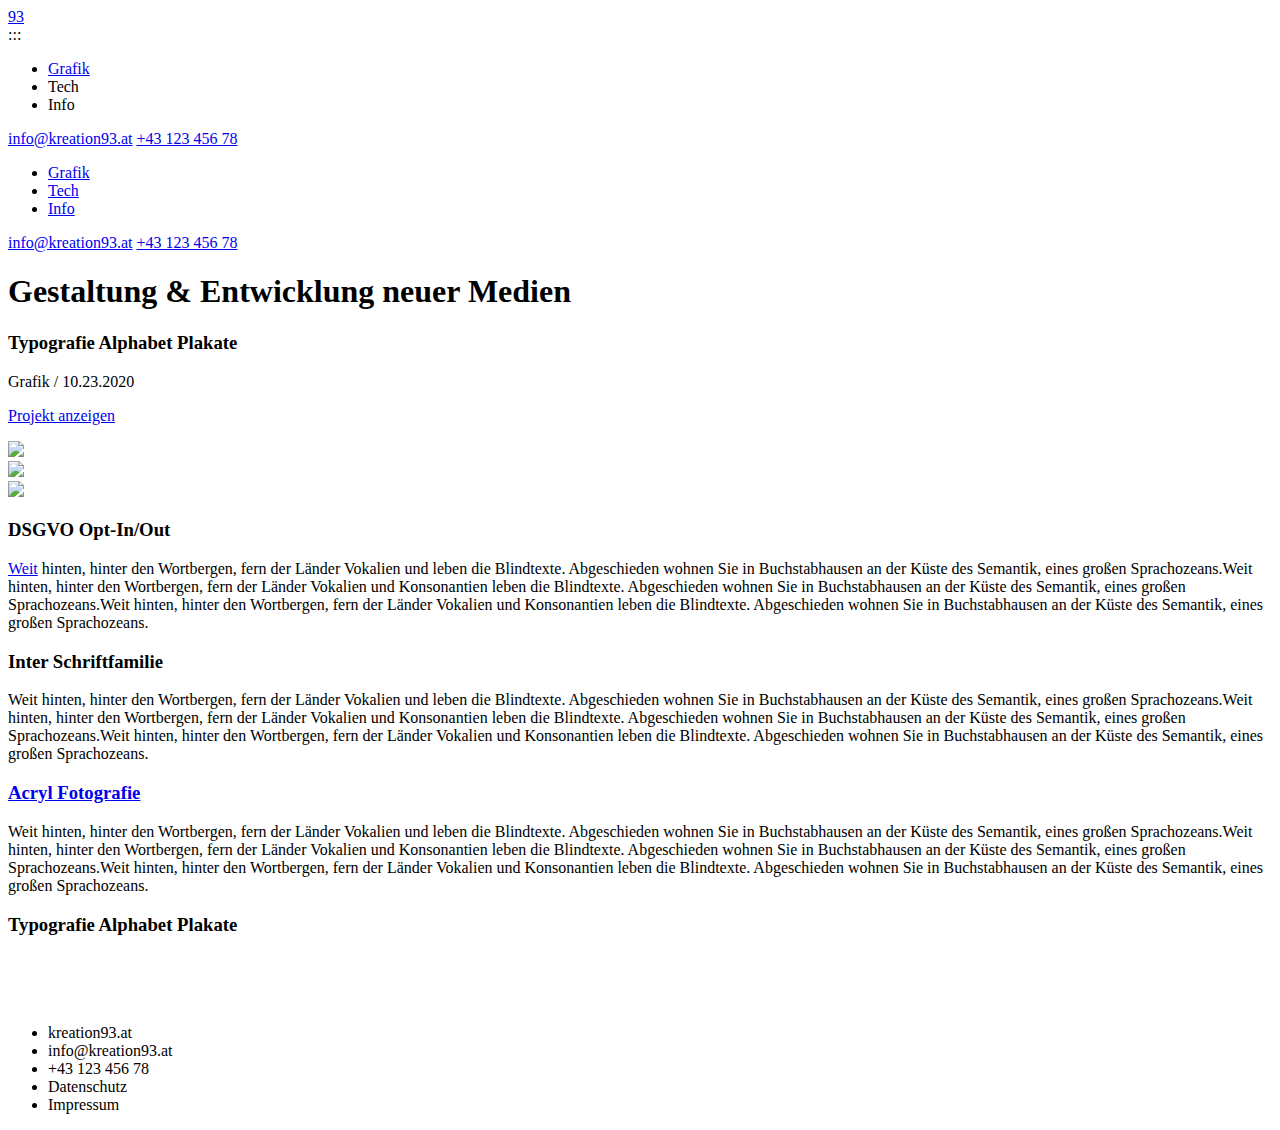
==== grafik/index.html @ 5025be01 "-" ====
<!doctype html>
<html class="no-js" lang="DE">

<head>
  <meta charset="utf-8">
  <title>kreation93</title>
  <meta name="description" content="">
  <meta name="viewport" content="width=device-width, initial-scale=1">
  <link rel="apple-touch-icon" sizes="180x180" href="https://dev.kreation93.at/favicons/apple-touch-icon.png">
  <link rel="icon" type="image/png" sizes="32x32" href="https://dev.kreation93.at/favicons/favicon-32x32.png">
  <link rel="icon" type="image/png" sizes="16x16" href="/https://dev.kreation93.at/favicons/favicon-16x16.png">
  <link rel="mask-icon" href="https://dev.kreation93.at/favicons/safari-pinned-tab.svg" color="#f4eded">
  <link rel="stylesheet" href="https://dev.kreation93.at/css/main.css">
  <meta name="theme-color" content="#F4EEEE">
</head>

<body data-instant-intensity="viewport">
  <header class="headercontainer">
    <mav class="headercontent">
      <div class="logo"><a href="https://dev.kreation93.at/">
  93
</a></div>
<a id="menutoggle">:::</a>
<ul class="menulist">
  <li><a href="#">Grafik</a></li>
  <li>Tech</li>
  <li>Info</li>
</ul>
          <div class="contactlinks">
        <a href="#">info@kreation93.at</a>
        <a href="#">+43 123 456 78</a>
      </div>

      </mav>
</header>
<div id="mobilemenu"><div class="mmc">
  <ul class="mobilemenulist">
    <li><a href="grafik.html">Grafik</a></li>
    <li><a href="#">Tech</a></li>
    <li><a href="info.html">Info</a></li>
  </ul>
  <div class="mobilecontactlinks">
    <a href="#">info@kreation93.at</a>
    <a href="#">+43 123 456 78</a>
  </div>
</div></div>
  <div id="barba-wrapper" class="page">
  <div class="barba-container container">
    <div class="topspacer"></div>
    <div class="flexboxcontainer">
      <div class="flexboxitem-full mb9p"><h1>Gestaltung & Entwicklung neuer Medien</h1></div>
      <div class="flexboxitem-full"><div class="inforow-full"><h3 class="infotitle">Typografie Alphabet Plakate</h3><div class="infotagdate"><p>Grafik / 10.23.2020</p><p><a class="arrowlink" href="#">Projekt anzeigen</a></p></div></div><img src="https://dev.kreation93.at/img/schlecker.jpg"></div>
      <div class="flexboxitem-halfth"><img src="https://dev.kreation93.at/img/schlecker.jpg"></div>
      <div class="flexboxitem-halfth mb9p"><img src="https://dev.kreation93.at/img/schlecker.jpg"></div>
      <div class="flexboxitem-full mb9p"><h3>DSGVO Opt-In/Out</h3><p><a href="https://dev.kreation93.at/grafik.html">Weit</a> hinten, hinter den Wortbergen, fern der Länder Vokalien und leben die Blindtexte. Abgeschieden wohnen Sie in Buchstabhausen an der Küste des Semantik, eines großen Sprachozeans.Weit hinten, hinter den Wortbergen, fern der Länder Vokalien und Konsonantien leben die Blindtexte. Abgeschieden wohnen Sie in Buchstabhausen an der Küste des Semantik, eines großen Sprachozeans.Weit hinten, hinter den Wortbergen, fern der Länder Vokalien und Konsonantien leben die Blindtexte. Abgeschieden wohnen Sie in Buchstabhausen an der Küste des Semantik, eines großen Sprachozeans.</p></div>
      <div class="flexboxitem-halfth mb9p"><h3>Inter Schriftfamilie</h3><p>Weit hinten, hinter den Wortbergen, fern der Länder Vokalien und leben die Blindtexte. Abgeschieden wohnen Sie in Buchstabhausen an der Küste des Semantik, eines großen Sprachozeans.Weit hinten, hinter den Wortbergen, fern der Länder Vokalien und Konsonantien leben die Blindtexte. Abgeschieden wohnen Sie in Buchstabhausen an der Küste des Semantik, eines großen Sprachozeans.Weit hinten, hinter den Wortbergen, fern der Länder Vokalien und Konsonantien leben die Blindtexte. Abgeschieden wohnen Sie in Buchstabhausen an der Küste des Semantik, eines großen Sprachozeans.</p></div>
      <div class="flexboxitem-halfth mb9p"><h3><a href="/sehen.html">Acryl Fotografie</a></h3><p>Weit hinten, hinter den Wortbergen, fern der Länder Vokalien und leben die Blindtexte. Abgeschieden wohnen Sie in Buchstabhausen an der Küste des Semantik, eines großen Sprachozeans.Weit hinten, hinter den Wortbergen, fern der Länder Vokalien und Konsonantien leben die Blindtexte. Abgeschieden wohnen Sie in Buchstabhausen an der Küste des Semantik, eines großen Sprachozeans.Weit hinten, hinter den Wortbergen, fern der Länder Vokalien und Konsonantien leben die Blindtexte. Abgeschieden wohnen Sie in Buchstabhausen an der Küste des Semantik, eines großen Sprachozeans.</p></div>
      <div class="flexboxitem-full"><h3>Typografie Alphabet Plakate</h3><img class="lazy" data-src="https://dev.kreation93.at/img/schlecker.jpg"></div>
      <div class="flexboxitem-halfth"><img class="lazy" data-src="https://dev.kreation93.at/img/schlecker.jpg"></div>
      <div class="flexboxitem-halfth"><img class="lazy" data-src="https://dev.kreation93.at/img/schlecker.jpg"></div>
    </div>

</div>


</div>

<footer class="footer">

  <ul class="footerlinks">
    <li>kreation93.at</li>
    <li>info@kreation93.at</li>
    <li>+43 123 456 78</li>
    <li>Datenschutz</li>
    <li>Impressum</li>
  </ul>


</footer>
<script type="text/javascript" src="https://dev.kreation93.at/js/main.js"></script>
</body>

</html>
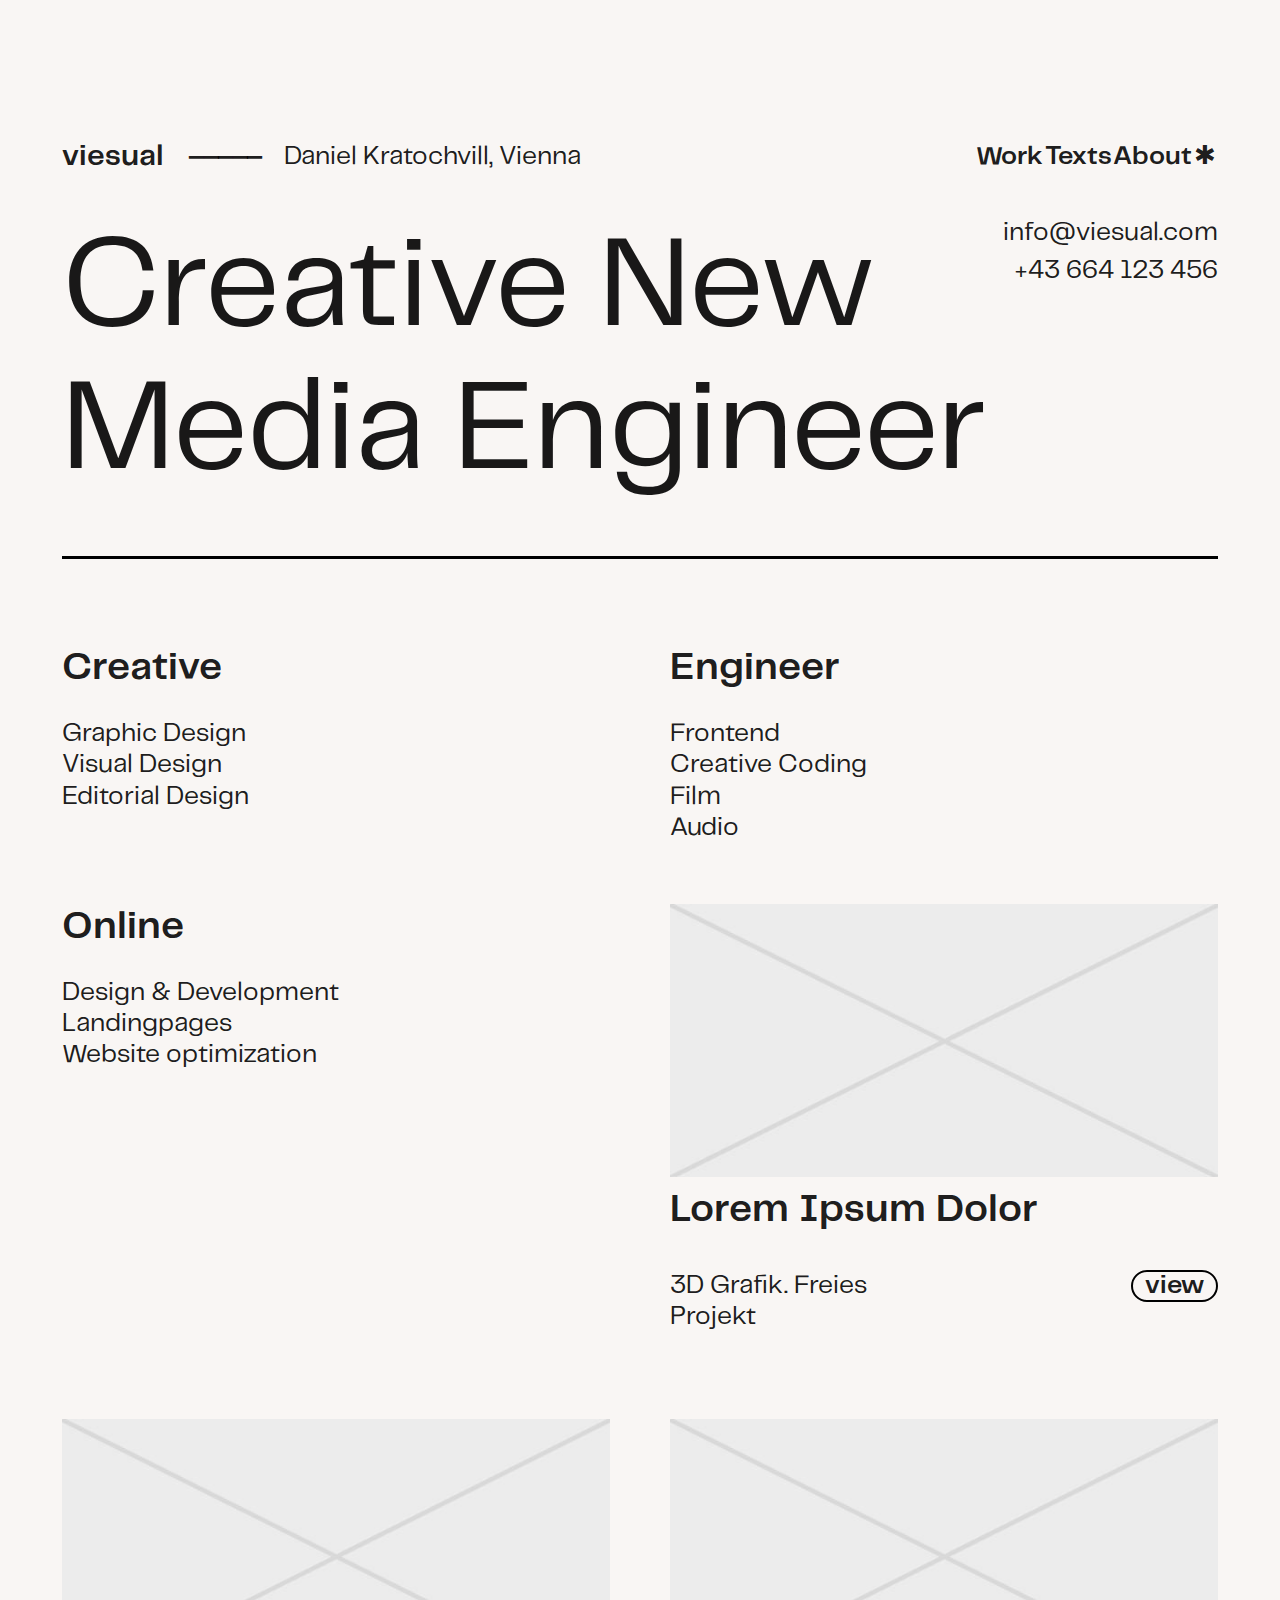
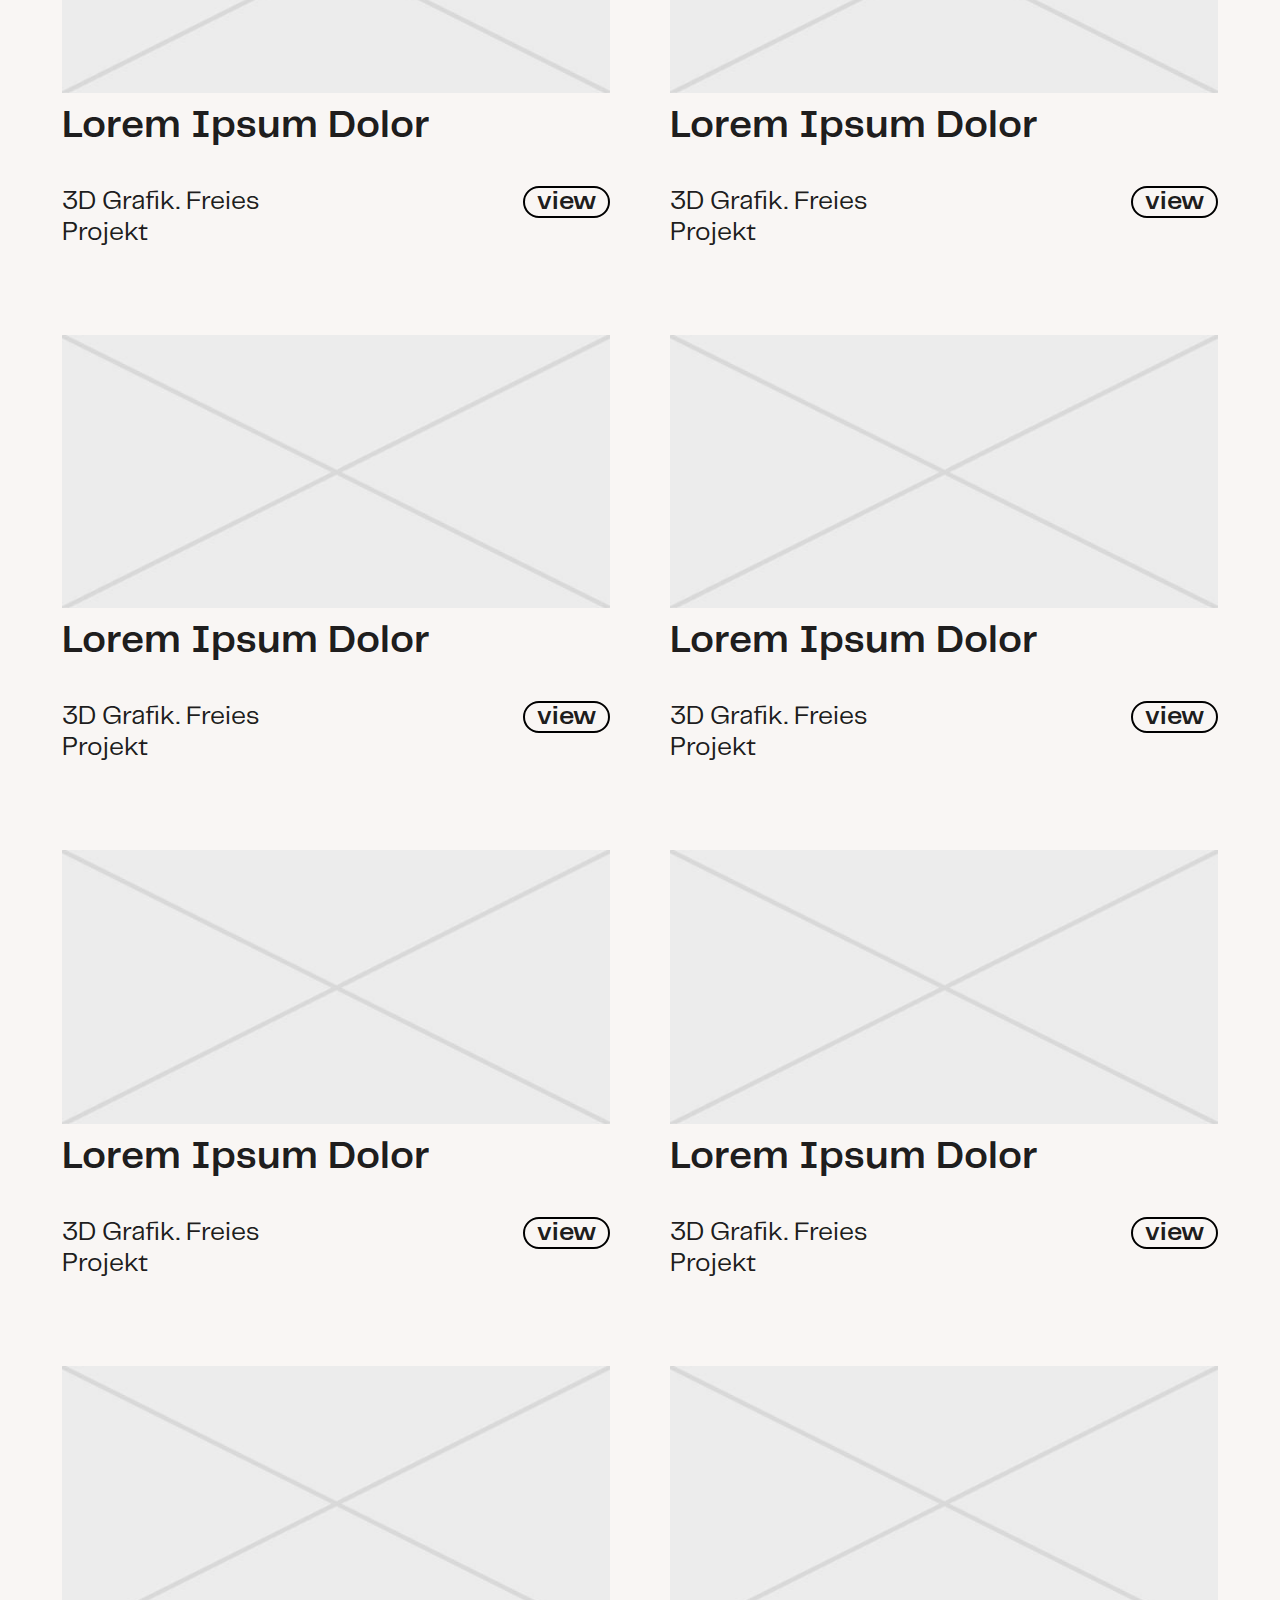
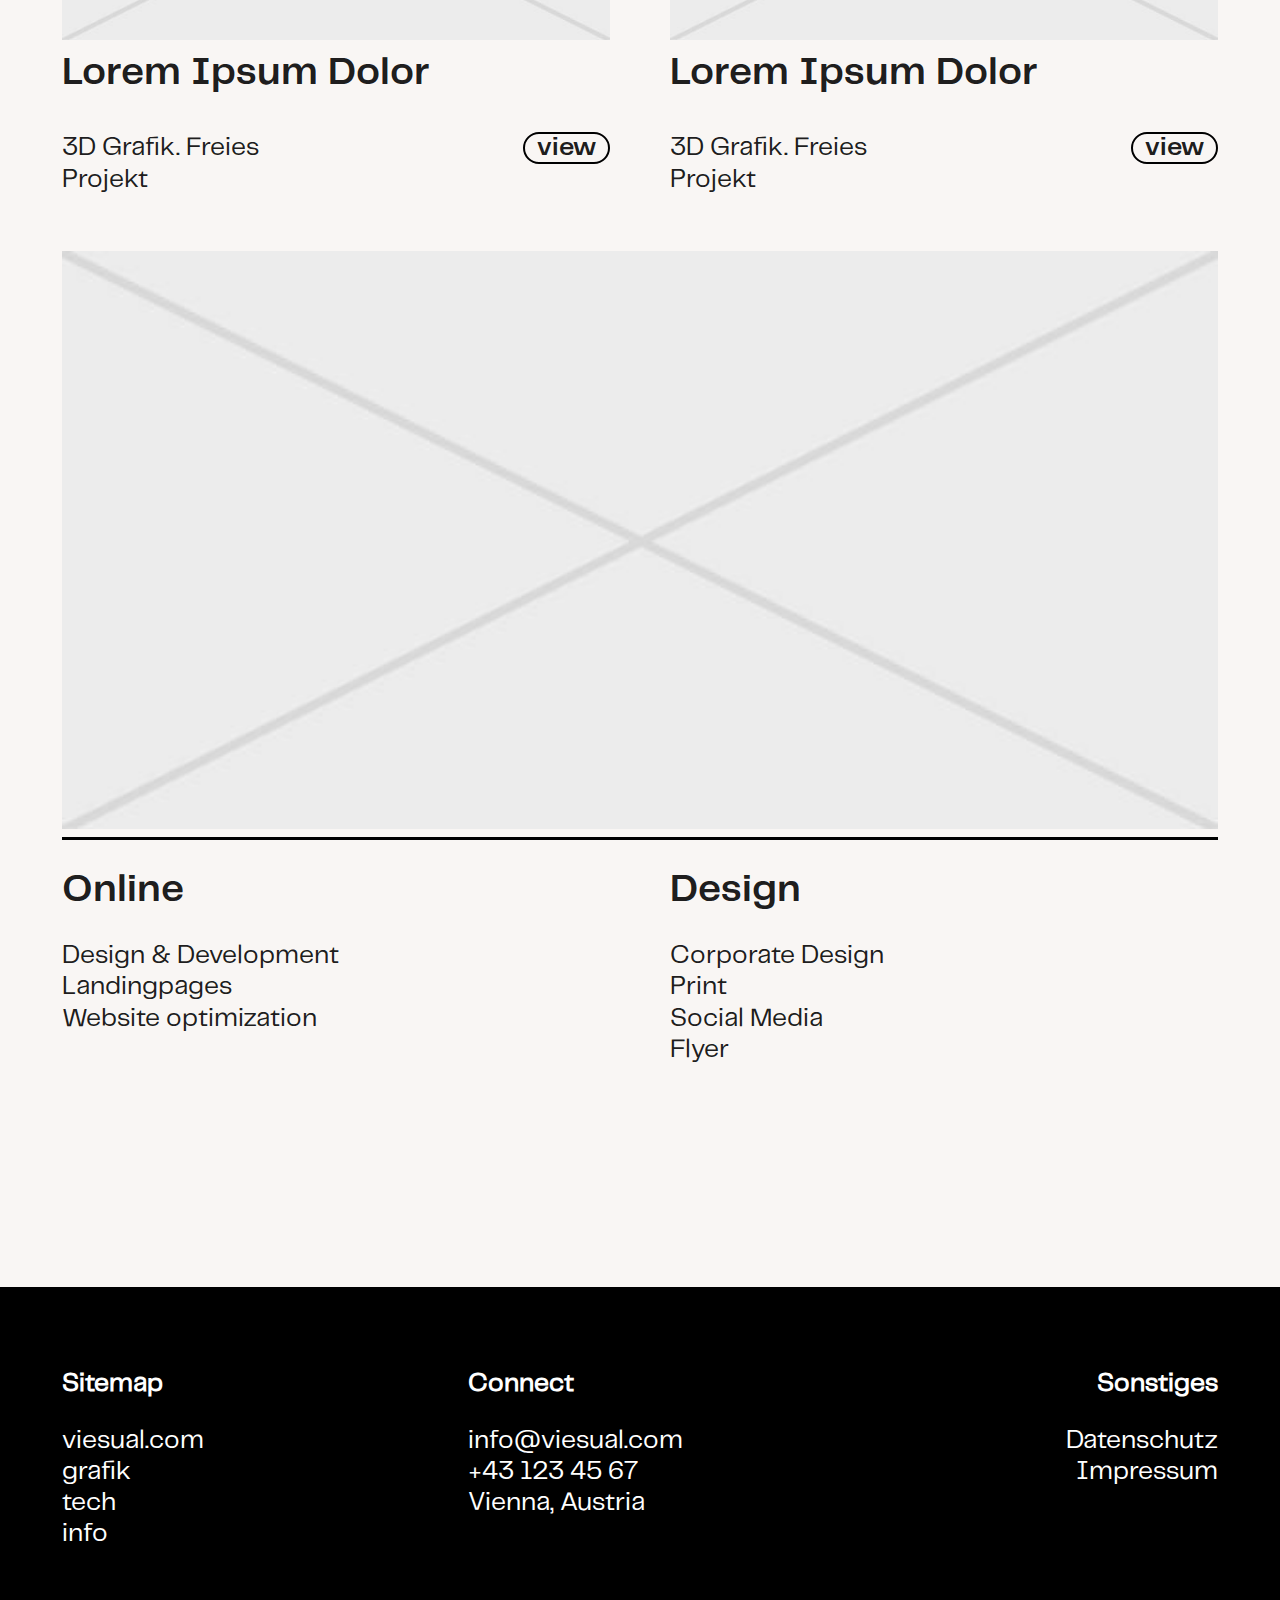
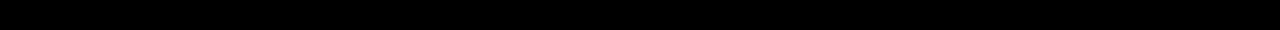
==== commit c4c8bcba: "-" ====
--- a/grafik/index.html
+++ b/grafik/index.html
@@ -3,81 +3,72 @@
 
 <head>
   <meta charset="utf-8">
-  <title>kreation93</title>
-  <meta name="description" content="">
+  <title>viesual</title>
+  <meta name="description" content="new media design">
+  <meta name="robots" content="noindex">
   <meta name="viewport" content="width=device-width, initial-scale=1">
-  <link rel="apple-touch-icon" sizes="180x180" href="https://dev.kreation93.at/favicons/apple-touch-icon.png">
-  <link rel="icon" type="image/png" sizes="32x32" href="https://dev.kreation93.at/favicons/favicon-32x32.png">
-  <link rel="icon" type="image/png" sizes="16x16" href="/https://dev.kreation93.at/favicons/favicon-16x16.png">
-  <link rel="mask-icon" href="https://dev.kreation93.at/favicons/safari-pinned-tab.svg" color="#f4eded">
-  <link rel="stylesheet" href="https://dev.kreation93.at/css/main.css">
-  <meta name="theme-color" content="#F4EEEE">
+  <link rel="apple-touch-icon" sizes="180x180" href="/favicons/apple-touch-icon.png">
+  <link rel="icon" type="image/png" sizes="32x32" href="/favicons/favicon-32x32.png">
+  <link rel="icon" type="image/png" sizes="16x16" href="/favicons/favicon-16x16.png">
+  <link rel="mask-icon" href="/favicons/safari-pinned-tab.svg" color="#000000">
+  <link rel="shortcut icon" href="/favicons/favicon.ico">
+  <meta name="msapplication-TileColor" content="#ffffff">
+  <meta name="msapplication-config" content="/favicons/browserconfig.xml">
+  <meta name="theme-color" content="#ffffff">
+  <link rel="stylesheet" href="/css/main.css">
 </head>
 
 <body data-instant-intensity="viewport">
-  <header class="headercontainer">
-    <mav class="headercontent">
-      <div class="logo"><a href="https://dev.kreation93.at/">
-  93
-</a></div>
-<a id="menutoggle">:::</a>
-<ul class="menulist">
-  <li><a href="#">Grafik</a></li>
-  <li>Tech</li>
-  <li>Info</li>
-</ul>
-          <div class="contactlinks">
-        <a href="#">info@kreation93.at</a>
-        <a href="#">+43 123 456 78</a>
-      </div>
+ 
 
-      </mav>
-</header>
-<div id="mobilemenu"><div class="mmc">
-  <ul class="mobilemenulist">
-    <li><a href="grafik.html">Grafik</a></li>
-    <li><a href="#">Tech</a></li>
-    <li><a href="info.html">Info</a></li>
-  </ul>
-  <div class="mobilecontactlinks">
-    <a href="#">info@kreation93.at</a>
-    <a href="#">+43 123 456 78</a>
-  </div>
-</div></div>
+
+<div class="fixedheader" id="fixedheader"><div class="flexboxcontainer__header">
+  <div class="item-logo">viesual</div>
+    <div id="item-info">Daniel Kratochvill, Vienna</div>
+  <div class="item-menu"><ul><li><a href="bye.html">Work</a></li><li><a href="bye.html">Texts</a></li><li><a href="#">About</a></li><li>✱</li></ul></div>
+</div>
+<div id ="menuoverlay" class="flexboxcontainer"><div class="item-50">Grafik</div><div class="item-50">Tech</div></div>
+</div>
+<div id="mobilemenutoggle"><button class="menubutton">menu</button></div>
+
   <div id="barba-wrapper" class="page">
-  <div class="barba-container container">
-    <div class="topspacer"></div>
-    <div class="flexboxcontainer">
-      <div class="flexboxitem-full mb9p"><h1>Gestaltung & Entwicklung neuer Medien</h1></div>
-      <div class="flexboxitem-full"><div class="inforow-full"><h3 class="infotitle">Typografie Alphabet Plakate</h3><div class="infotagdate"><p>Grafik / 10.23.2020</p><p><a class="arrowlink" href="#">Projekt anzeigen</a></p></div></div><img src="https://dev.kreation93.at/img/schlecker.jpg"></div>
-      <div class="flexboxitem-halfth"><img src="https://dev.kreation93.at/img/schlecker.jpg"></div>
-      <div class="flexboxitem-halfth mb9p"><img src="https://dev.kreation93.at/img/schlecker.jpg"></div>
-      <div class="flexboxitem-full mb9p"><h3>DSGVO Opt-In/Out</h3><p><a href="https://dev.kreation93.at/grafik.html">Weit</a> hinten, hinter den Wortbergen, fern der Länder Vokalien und leben die Blindtexte. Abgeschieden wohnen Sie in Buchstabhausen an der Küste des Semantik, eines großen Sprachozeans.Weit hinten, hinter den Wortbergen, fern der Länder Vokalien und Konsonantien leben die Blindtexte. Abgeschieden wohnen Sie in Buchstabhausen an der Küste des Semantik, eines großen Sprachozeans.Weit hinten, hinter den Wortbergen, fern der Länder Vokalien und Konsonantien leben die Blindtexte. Abgeschieden wohnen Sie in Buchstabhausen an der Küste des Semantik, eines großen Sprachozeans.</p></div>
-      <div class="flexboxitem-halfth mb9p"><h3>Inter Schriftfamilie</h3><p>Weit hinten, hinter den Wortbergen, fern der Länder Vokalien und leben die Blindtexte. Abgeschieden wohnen Sie in Buchstabhausen an der Küste des Semantik, eines großen Sprachozeans.Weit hinten, hinter den Wortbergen, fern der Länder Vokalien und Konsonantien leben die Blindtexte. Abgeschieden wohnen Sie in Buchstabhausen an der Küste des Semantik, eines großen Sprachozeans.Weit hinten, hinter den Wortbergen, fern der Länder Vokalien und Konsonantien leben die Blindtexte. Abgeschieden wohnen Sie in Buchstabhausen an der Küste des Semantik, eines großen Sprachozeans.</p></div>
-      <div class="flexboxitem-halfth mb9p"><h3><a href="/sehen.html">Acryl Fotografie</a></h3><p>Weit hinten, hinter den Wortbergen, fern der Länder Vokalien und leben die Blindtexte. Abgeschieden wohnen Sie in Buchstabhausen an der Küste des Semantik, eines großen Sprachozeans.Weit hinten, hinter den Wortbergen, fern der Länder Vokalien und Konsonantien leben die Blindtexte. Abgeschieden wohnen Sie in Buchstabhausen an der Küste des Semantik, eines großen Sprachozeans.Weit hinten, hinter den Wortbergen, fern der Länder Vokalien und Konsonantien leben die Blindtexte. Abgeschieden wohnen Sie in Buchstabhausen an der Küste des Semantik, eines großen Sprachozeans.</p></div>
-      <div class="flexboxitem-full"><h3>Typografie Alphabet Plakate</h3><img class="lazy" data-src="https://dev.kreation93.at/img/schlecker.jpg"></div>
-      <div class="flexboxitem-halfth"><img class="lazy" data-src="https://dev.kreation93.at/img/schlecker.jpg"></div>
-      <div class="flexboxitem-halfth"><img class="lazy" data-src="https://dev.kreation93.at/img/schlecker.jpg"></div>
+    <div class="barba-container container" data-title="Daniel Kratochvill, Vienna">
+    <div class="flexboxcontainer">    
+      <div class="item-100 stagegrid"><div class="stagegrid_base"><h1>Creative New</br>Media Engineer</h1></div><div class="stagegrid_side"><p>info@viesual.com</p><p>+43 664 123 456</p></div></div>
+     
+      <div class="item-div"><div class="sep sep__bottom intob"></div></div>
+     
+      <div class="item-33 intob a01"><h3>Creative</h3><ul><li>Graphic Design</li><li>Visual Design</li><li>Editorial Design</li></ul></div>
+      <div class="item-33 intob a01"><h3>Engineer</h3><ul><li>Frontend</li><li>Creative Coding</li><li>Film</li><li>Audio</li></ul></div>
+      <div class="item-33 intob a01"><h3>Online</h3><ul><li>Design & Development</li><li>Landingpages</li><li>Website optimization</li><li></li></ul></div>
+      <div class="item-33 teaser-s intob a01" ><img class="teaser-s__img" src="\img\ph.jpg"><h3 class="teaser-s__headline">Lorem Ipsum Dolor</h3><p class="teaser-s__tags">3D Grafik. Freies Projekt</p><p class="teaser-s__button"><button class="standardbutton"><a href="bye.html">view</a></button></p></div>
+      <div class="item-33 teaser-s intob a01" ><img class="teaser-s__img" src="\img\ph.jpg"><h3 class="teaser-s__headline">Lorem Ipsum Dolor</h3><p class="teaser-s__tags">3D Grafik. Freies Projekt</p><p class="teaser-s__button"><button class="standardbutton"><a href="bye.html">view</a></button></p></div>
+      <div class="item-33 teaser-s intob a01" ><img class="teaser-s__img" src="\img\ph.jpg"><h3 class="teaser-s__headline">Lorem Ipsum Dolor</h3><p class="teaser-s__tags">3D Grafik. Freies Projekt</p><p class="teaser-s__button"><button class="standardbutton"><a href="bye.html">view</a></button></p></div>
+      <div class="item-33 teaser-s intob a01" ><img class="teaser-s__img" src="\img\ph.jpg"><h3 class="teaser-s__headline">Lorem Ipsum Dolor</h3><p class="teaser-s__tags">3D Grafik. Freies Projekt</p><p class="teaser-s__button"><button class="standardbutton"><a href="bye.html">view</a></button></p></div>
+      <div class="item-33 teaser-s intob a01" ><img class="teaser-s__img" src="\img\ph.jpg"><h3 class="teaser-s__headline">Lorem Ipsum Dolor</h3><p class="teaser-s__tags">3D Grafik. Freies Projekt</p><p class="teaser-s__button"><button class="standardbutton"><a href="bye.html">view</a></button></p></div>
+      <div class="item-33 teaser-s intob a01" ><img class="teaser-s__img" src="\img\ph.jpg"><h3 class="teaser-s__headline">Lorem Ipsum Dolor</h3><p class="teaser-s__tags">3D Grafik. Freies Projekt</p><p class="teaser-s__button"><button class="standardbutton"><a href="bye.html">view</a></button></p></div>
+      <div class="item-33 teaser-s intob a01" ><img class="teaser-s__img" src="\img\ph.jpg"><h3 class="teaser-s__headline">Lorem Ipsum Dolor</h3><p class="teaser-s__tags">3D Grafik. Freies Projekt</p><p class="teaser-s__button"><button class="standardbutton"><a href="bye.html">view</a></button></p></div>
+      <div class="item-33 teaser-s intob a01" ><img class="teaser-s__img" src="\img\ph.jpg"><h3 class="teaser-s__headline">Lorem Ipsum Dolor</h3><p class="teaser-s__tags">3D Grafik. Freies Projekt</p><p class="teaser-s__button"><button class="standardbutton"><a href="bye.html">view</a></button></p></div>
+      <div class="item-33 teaser-s intob a01"><img class="teaser-s__img" src="\img\ph.jpg"><h3 class="teaser-s__headline">Lorem Ipsum Dolor</h3><p class="teaser-s__tags">3D Grafik. Freies Projekt</p><p class="teaser-s__button"><button class="standardbutton"><a href="bye.html">view</a></button></p></div>
+      <div class="item-100 intob a01"><img src="\img\ph.jpg"><div class="sep intob a02"></div></div>
+      <div class="item-33 intob a01"><h3>Online</h3><ul><li>Design & Development</li><li>Landingpages</li><li>Website optimization</li><li></li></ul></div>
+      <div class="item-33 intob a01"><h3>Design</h3><ul><li>Corporate Design</li><li>Print</li><li>Social Media</li><li>Flyer</li></ul></div>
+      
+      <div class="item-33"><img class="lazy" data-src="\img\i-see-you-tour_kreation93.jpg"></div>
+    </div>
+    <footer class="flexboxcontainer__footer">
+      <div class="item-33__footer"><h4>Sitemap</h4><ul><li>viesual.com</li><li>grafik</li><li>tech</li><li>info</li></ul></div>
+      <div class="item-33__footer"><h4>Connect</h4><ul><li>info@viesual.com</li><li>+43 123 45 67</li><li>Vienna, Austria</li></ul></div>
+      <div class="item-33__footer right"><h4>Sonstiges</h4><ul><li>Datenschutz</li><li>Impressum</li></ul></div>
     </div>
 
-</div>
+
+  </div>
 
 
-</div>
-
-<footer class="footer">
-
-  <ul class="footerlinks">
-    <li>kreation93.at</li>
-    <li>info@kreation93.at</li>
-    <li>+43 123 456 78</li>
-    <li>Datenschutz</li>
-    <li>Impressum</li>
-  </ul>
+  <script type="text/javascript" src="http://dev.viesual.com/js/main.js"></script>
 
 
-</footer>
-<script type="text/javascript" src="https://dev.kreation93.at/js/main.js"></script>
 </body>
 
 </html>
--- a/css/main.css
+++ b/css/main.css
@@ -0,0 +1,916 @@
+a, body, div, h1, h3, html, li, p, ul {
+  margin: 0;
+  padding: 0;
+  border: 0;
+  font-size: 100%;
+  font: inherit;
+  vertical-align: baseline;
+}
+
+:focus {
+  outline: 0;
+}
+
+body {
+  line-height: 1;
+}
+
+ul {
+  list-style: none;
+
+}
+
+html {
+  font-size: 100%;
+  -webkit-text-size-adjust: 100%;
+  -ms-text-size-adjust: 100%;
+}
+
+a:focus {
+  outline: 0;
+}
+
+a:active, a:hover {
+  outline: 0;
+}
+
+html {
+  color: #222;
+}
+
+::-moz-selection {
+  background: #b3d4fc;
+  text-shadow: none;
+}
+
+::selection {
+  background: #b3d4fc;
+  text-shadow: none;
+}
+
+
+
+@font-face {
+  font-family: "93stf-v";
+  src: url(../type/93tf/93stf-variable.woff2);
+  font-style: normal;
+}
+
+@font-face {
+  font-family: "Young";
+  src: url(../type/93tf/viesual-serif-regular.woff2);
+  font-style: normal;
+}
+
+@font-face {
+  font-family: "Space-Grotesk";
+  src: url(../type/otf/SpaceGrotesk-Regular.woff2);
+  font-style: normal;
+}
+
+@font-face {
+  font-family: "Telegraf-Regular";
+  src: url(../type/otf/Telegraf-Regular.woff2);
+  font-style: normal;
+}
+
+@font-face {
+  font-family: "Telegraf-SemiBold";
+  src: url(../type/93tf/Telegraf-SemiBold.woff2);
+  font-style: normal;
+}
+
+@font-face {
+  font-family: "SuisseIntlMono-Regular";
+  src: url(../type/93tf/SuisseIntlMono-Regular-WebS.woff2);
+  font-style: normal;
+}
+
+:root {
+  --white: #fcfcfc;
+  --blacktext: rgba(0, 0, 0, .9);
+  --greytext: rgba(0, 0, 0, .9);
+  --linkcolor: rgba(0, 0, 0, .9);
+  --whitetext: rgba(255,255,255, 0.95);
+  --lighttext: rgba(0,0,0,.4);
+  --offwhite: #F3F3F3;
+  --seashell: #F9F6F4;
+  --isabelline: #EAEAEA;
+    --neon: #baff29;
+  --hovercolor: white;
+  --desertsand: #e6beae;
+  --base: 6px;
+  --Standardfontsize: 26px;
+  --infofontsize: 12px;
+  --scale: 1vw;
+  --basicfont: -apple-system, BlinkMacSystemFont, "Segoe UI", Roboto, Oxygen-Sans, Ubuntu, Cantarell, "Helvetica Neue", sans-serif;
+  --variablefont: "93stf-v";
+  --monofont: "SuisseIntlMono-Regular";
+  --semiboldfont: "Telegraf-SemiBold";
+  --regularfont: "Telegraf-Regular";
+}
+
+html {
+  height: 100%;
+  font-size: var(--Standardfontsize);
+  font-variation-settings: "wght" 400;
+}
+
+body {
+  font-family: var(--regularfont), -apple-system, BlinkMacSystemFont, "Segoe UI", Roboto, Oxygen-Sans, Ubuntu, Cantarell, "Helvetica Neue", sans-serif;
+  font-size: 1rem;
+  line-height: 1.2;
+  color: var(--greytext);
+  height: 100%;
+  background-color: var(--seashell);
+    font-feature-settings: "dlig"0, "numr"0, "dnom"0, "tnum", "case", "zero", "frac", "sups"0, "subs"0, "cpsp", "salt"0, "ss01"0, "ss02"0, "ss03"0, "cv01"0, "cv02"0, "cv03"0, "cv04"0, "cv05", "cv06", "cv07"0, "cv08"0, "cv09"0, "cv10", "cv11"0, "calt", "liga", "kern";
+
+}
+
+a {
+  color: var(--linkcolor);
+}
+
+
+h1 {
+  font-size: 5rem;
+  margin: 0 ;
+  line-height: 1.1;
+}
+
+h2 {
+  font-size: calc(1.5rem + var(--scale));
+  margin: 0 0 0.5rem 0;
+  font-family: var(--boldfont);
+}
+
+h3 {
+  font-size: 1.5rem;
+  margin: 0;
+  margin: 0 0 1rem 0;
+  font-family: var(--semiboldfont)
+}
+
+h4 {
+  font-size: 1rem;
+  margin: 0 0 1rem 0;
+    font-family: var(--boldfont);
+}
+
+
+
+.bold{
+  font-variation-settings: "wght" 600;
+}
+
+
+.wrap {
+  display: flex;
+}
+
+.divcontent {
+  width: 100%;
+  margin: 0 auto;
+}
+
+
+
+#mobilemenutoggle{
+  position:fixed;
+  bottom:15%;
+  left: 50%;
+  transform: translateX(-50%);
+  display:none;
+  z-index:3;
+}
+
+
+
+.bulletlist li a::after{
+  content: " ";
+  position: absolute;
+  left: -28px;
+  bottom: 6px;
+}
+
+.date{
+  width:45%;
+  float:left;
+  font-size:0.5rem;
+}
+
+.tags{
+  width:45%;
+  float:right;
+  text-align:right;
+  font-size:0.5rem;
+}
+
+button{
+  border:none;
+  font-family: inherit;
+  font-size: inherit;
+  padding:none;
+  border-radius: none;
+  text-transform: uppercase;
+}
+
+p{
+  margin-bottom:1rem;
+}
+
+
+
+.stage{
+  font-size: 21vw;
+  margin-bottom:20px;
+}
+
+
+
+
+
+
+.monofont {
+  font-family: var(--monofont);
+  font-size: 0.8rem;
+  line-height:1.2;
+}
+
+.internallink::after{
+  margin-left: 5px;
+content:"->";
+}
+
+.internallink{
+  position: relative;
+}
+
+.introsection{
+  width:80%;
+  margin: 25% 5%;
+
+}
+
+.contactlinks a {
+  float: left;
+  clear: both;
+  margin-bottom: 6px;
+}
+
+.contactinks a:first-child {
+  margin-bottom: 10px;
+}
+
+
+.stageimage{
+  position:absolute;
+  top:0;
+  left:0;
+  width:100%;
+  height:100%;
+}
+
+.white{
+  color:var(--whitetext);
+}
+
+.standardbutton{
+  padding: 0px 12px;
+    border: 2px solid black;
+    border-radius: 29px;
+    font-family: "Telegraf-SemiBold";
+   background-color: var(--seashell);
+    text-transform: lowercase;
+    transition: all .3s ease-in-out;
+}
+
+.standardbutton:hover{
+ background-color:black;
+ color:white;
+}
+
+
+
+.stagegrid {
+  display: grid;
+  grid-template-columns: repeat(2, 1fr);
+  grid-template-rows: 1fr;
+  grid-column-gap: 0px;
+  grid-row-gap: 0px;
+  }
+  
+  .stagegrid_base { grid-area: 1 / 1 / 2 / 3; }
+  .stagegrid_side { grid-area: 1 / 2 / 2 / 3; text-align: right;}
+
+  .stagegrid_side p {
+    margin-bottom:0.25rem;
+  }
+
+
+
+ /*test*/
+.fixedheader{
+ width:95%;
+ left:50%;
+ margin:0 auto 42px;;
+ padding: 120px 2.5% 0;
+  align-items: center;
+  z-index: 3;
+}
+
+.sticky{
+  position:fixed;
+  padding: 0 2.5%;
+  top:0;
+  left:50%;
+  transform: translateX(-50%);
+}
+
+.item-50 > img{
+  max-height:50%;
+}
+
+
+
+#menutoggle {
+  text-align:right;
+}
+
+
+a {
+  text-decoration: none;
+  position:relative;
+}
+
+.flexboxcontainer {
+  display: flex;
+  flex-wrap: wrap;
+  scroll-snap-type: y proximity;
+  width: 95%;
+  padding: 0 2.5%;
+  justify-content: space-around;
+}
+
+.item-div{
+  flex-basis: 100%;
+  flex-grow: 1;
+  position: relative;
+  margin: 56px 2.5%;
+}
+
+.flexnest{
+  display: flex;
+  flex-wrap: wrap;
+  justify-content: space-between;
+}
+
+.flexnest > div{
+  flex-grow:1;
+}
+
+
+.item-75 {
+  flex-basis: 60%;
+  flex-grow: 1;
+  margin: 2.5% 2.5%;
+  max-width:60%;
+}
+
+
+
+.item-33 {
+  flex-basis: 380px;
+  flex-grow:1;
+  margin: 2.5% 2.5%;
+
+}
+
+.item-33__footer {
+  flex-basis: 160px;
+  flex-grow:1;
+  margin: 2.5% 2.5%;
+}
+
+
+
+.item-17{
+  flex-basis:17%;
+  margin: 2.5% 2.5%;
+  flex-grow:1;
+}
+
+
+.item-logo{
+  font-family: "Telegraf-SemiBold";
+  height:44px;
+  line-height:44px;
+  font-size:1.15rem;
+}
+
+.item-logo::after{
+  content:"–––––";
+  letter-spacing: -.1rem;
+  margin: 0 24px;
+
+}
+
+
+#item-info{
+  height:44px;
+  line-height:44px;
+}
+
+.item-menu{
+  font-family: "Telegraf-SemiBold";
+  position: absolute;
+    right: 5%;
+    width:240px;
+
+}
+
+
+.item-menu ul{
+  text-align: right;
+  display: flex;
+  justify-content: space-between;
+  width:100%;
+
+}
+
+.item-menu ul li{
+  display: inline;
+  height:44px;
+  line-height: 44px;
+}
+
+.item-menu ul li a {
+  position: relative;
+}
+
+.item-menu ul li a::before {
+  content:" ";
+  position: absolute;
+  bottom:-5px;
+  left:0;
+  height:2.5px;
+  width:100%;
+  transform: scaleX(0);
+  background-color:black;
+  transition: transform .5s;
+  transform-origin:left;
+}
+
+.item-menu ul li a:hover::before {
+  transform: scaleX(1);
+}
+
+@keyframes line-in{
+  from{
+    width:0;
+  }
+  to{
+    transform: translate3D(0,-100,0);
+  }
+}
+  
+
+.item-50 {
+  flex-basis: 45%;
+    margin: 2.5% 2.5%;
+  flex-grow: 1;
+  max-width:45%;
+}
+
+.item-25 {
+  flex-basis: 20%;
+    margin: 2.5% 2.5%;
+  flex-grow: 1;
+  max-width:20%;
+}
+
+
+.item-100 {
+  width: 95%;
+  flex-grow: 1;
+position: relative;
+margin: 0 2.5%;
+transition: transform 1s ease-out;
+}
+
+
+
+
+/*
+@media screen and (max-width:980px) {
+
+  .item-25 {
+    flex-basis: 45%;
+     max-width:45%;
+  }
+
+  :root {
+    --Standardfontsize: 24px;
+    --infofontsize: 12px;
+  }
+
+
+
+
+}
+
+@media screen and (max-width:620px) {
+
+  .item-25 {
+    flex-basis: 45%;
+     max-width:45%;
+  }
+
+  .item-50 {
+    flex-basis: 95%;
+     max-width:95%;
+  }
+
+
+
+
+}
+
+*/
+
+
+.gridcontainer{
+  display:grid;
+  grid-template-columns: minmax(140px, 0.5fr) repeat(4, 2fr);
+  grid-auto-rows: auto;
+  grid-gap: 5vw;
+  margin: 5vw;
+  height:100%;
+  background-image: url(img/ich.jpg);
+}
+
+.span2{
+  grid-column: span 2;
+}
+
+.right{
+  text-align:right;
+}
+
+
+.teaser-l{
+  display: grid;
+  grid-template-columns: repeat(4, 1fr);
+  grid-template-rows: repeat(2, 1fr);
+  grid-column-gap: 0px;
+  grid-row-gap: 0px;
+  }
+  
+  .teaser-l__img { grid-area: 1 / 1 / 3 / 3; }
+  .teaser-l__date { grid-area: 1 / 3 / 2 / 4; }
+  .teaser-l__number { grid-area: 1 / 4 / 2 / 5; }
+  .teaser-l__headline { grid-area: 2 / 3 / 3 / 4; }
+  .teaser-l__button { grid-area: 2 / 4 / 3 / 5; }
+
+.teaser-s{
+
+    display: grid;
+    grid-template-columns: repeat(2, 1fr);
+    grid-template-rows: repeat(3,auto);
+    grid-column-gap: 10px;
+
+    grid-row-gap: 10px;
+    
+}
+
+.teaser-s__img{
+  grid-area: 1 / 1 / 2 / 3;
+}
+
+.teaser-s__headline{
+  grid-area: 2 / 1 / 3 / 3;
+}
+
+.teaser-s__tags{
+  grid-area: 3 / 1 / 4 / 2; 
+}
+
+.teaser-s__button{
+  grid-area: 3 / 2 / 4 / 3;
+  text-align:right;
+}
+
+img {
+  width: 100%;
+  object-fit: cover;
+  user-drag: none;
+user-select: none;
+-moz-user-select: none;
+-webkit-user-drag: none;
+-webkit-user-select: none;
+-ms-user-select: none;
+}
+
+.menubutton{
+  padding: 3px 15px 5px 15px;
+    background-color: black;
+    border-radius: 24px;
+    color: white;
+    font-size:1.5rem;
+    font-family: "Telegraf-SemiBold";
+    text-transform: lowercase;
+    box-shadow:
+    0 2.8px 2.2px rgba(255, 255, 255, 0.034),
+    0 6.7px 5.3px rgba(255, 255, 255, 0.048),
+    0 12.5px 10px rgba(255, 255, 255, 0.06)
+
+}
+
+
+#menuoverlay{
+  position:fixed;
+  top:0;
+  right:0;
+  height:100%;
+  background-color: var(--offwhite);
+  z-index:2;
+  display:none;
+  padding-top:200px;
+
+
+}
+
+.stagelement {
+  height: 66%;
+  width: 100%;
+  clear: both;
+  background-color: var(--offwhite);
+  flex: none;
+  position: relative;
+  margin-bottom: 5%;
+}
+
+.stagetitle { grid-area: 2 / 1 / 3 / 4; }
+.stagedate { grid-area: 1 / 1 / 2 / 2; }
+.stagetags { grid-area: 1 / 2 / 2 / 3; }
+.stagelinks { grid-area: 1 / 3 / 2 / 4; }
+
+.stagelink a {
+  color: var(--whitetext);
+}
+
+.scrollcontainer {
+  overflow: auto;
+  display: flex;
+  flex-flow: row nowrap;
+  scroll-snap-type: x proximity;
+  cursor: grab;
+}
+
+.grabbed {
+  scroll-snap-type: none;
+  cursor: grabbing;
+}
+
+.scrollcontainer>div {
+  position: relative;
+  scroll-snap-align: start;
+  flex: none;
+}
+
+.scrollcontainer>div:last-child {
+  scroll-snap-align: end;
+}
+
+.stagelement>div {
+  width: 75%;
+  height: 95%;
+  margin-right: 5%;
+  background-color: #ddd;
+  display: grid;
+  grid-template-columns: repeat(3, 1fr);
+  grid-template-rows: repeat(2, 1fr);
+  grid-column-gap: 0px;
+  grid-row-gap: 0px;
+}
+
+.disable-scrollbars::-webkit-scrollbar {
+  width: 0px;
+  background: transparent;
+  /* Chrome/Safari/Webkit */
+}
+
+.disable-scrollbars {
+  scrollbar-width: none;
+  /* Firefox */
+  -ms-overflow-style: none;
+  /* IE 10+ */
+}
+
+.stagetext {
+  position: absolute;
+  color: var(--whitetext);
+  bottom: 30%;
+  margin: 0 5vw 0 5vw;
+}
+
+.stagelink{
+  position: absolute;
+  bottom: 15%;
+  margin: 0 5vw 0 5vw;
+  font-family: var(--monofont);
+}
+
+.stagetext h2 {
+  color: white;
+}
+
+.stagefeatured {
+margin: 0 0 1rem 0;
+}
+
+.margin {
+  margin-left: 5%;
+  margin-right: 5%;
+}
+
+.textflow {
+  max-width: 648px;
+  margin: 0 auto;
+}
+
+.understage{
+  height:29%;
+  max-height:29%;
+}
+
+
+
+.nolinks{
+
+}
+
+.sectionintro{
+margin-top:300px;
+height:100vh;
+}
+
+
+.swipeelement{
+  width:80%;
+  height:90vh;
+  background-color:red;
+  margin-left:5%;
+  flex-shrink:0;
+  flex-grow:0;
+}
+
+.container {
+  width: 100%;
+  margin: 0 auto;
+  perspective: 1px;
+}
+
+.nomtop{
+  margin-top: 0;
+  margin-bottom: 0;
+}
+
+.intob{
+
+}
+
+
+
+.flexboxcontainer__header{
+  display: flex;
+  flex-wrap: wrap;
+  flex-direction: row;
+  width: 95%;
+  margin: 15px 2.5%;
+  justify-content: flex-start;
+  align-items: stretch;
+  height:40px;
+}
+
+.flexboxcontainer__footer {
+  background-color: #000;
+  color:white;
+  display: flex;
+  flex-wrap: wrap;
+  flex-direction: row;
+  width: 95%;
+  margin-top:100px;
+  margin-bottom: 20px;
+  padding: 50px 2.5%;
+  justify-content: start;
+}
+
+@media screen and (max-width: 680px) {
+
+  .flexboxcontainer__footer {
+    flex-direction: column;
+  }
+  .right{
+    text-align:left;
+  }
+
+}
+
+
+
+
+
+
+.sep {
+  width:100%;
+  height:3.5px;
+  background-color:black;
+  transform-origin: left;
+  transition: all 1s ease-out;
+  position: absolute;
+  left: 0;
+  opacity: 1;
+}
+.sep__top{
+  top: 0;
+}
+
+.sep__bottom{
+  bottom: 0;
+}
+
+.a01{
+  transition: transform 1s, opacity .5s;
+}
+
+.a01_in{
+  transform: translate3d(0,0,0);
+  opacity: 1;
+ }
+
+ .a01_out{
+  transform: translate3d(0,30px,0);
+  opacity: 0;
+}
+
+.a02{
+  transition: all 1s;
+}
+
+.a02_in{
+  transform: scaleX(1);
+  
+ }
+
+ .a02_out{
+  transform: scaleX(0);
+}
+
+.fade-in {
+  animation: fade-in .5s forwards;
+}
+
+.fade-out {
+  animation: fade-out .5s forwards;
+}
+
+
+@keyframes fade-out {
+  from {
+    opacity: 1;
+ 
+  }
+
+  to {
+    opacity: 0;
+   
+  }
+}
+
+@keyframes fade-in {
+  from {
+    opacity: 0;
+    transform: translate3d(0,60px,0);
+  }
+
+  to {
+    opacity: 1;
+    transform: translate3d(0,0,0);
+  }
+}
+
+
+@media screen and (max-width: 640px) {
+
+#mobilemenutoggle{
+  display:block;
+}
+
+#menutoggle{
+  display:none;
+}
+
+}
+
+
